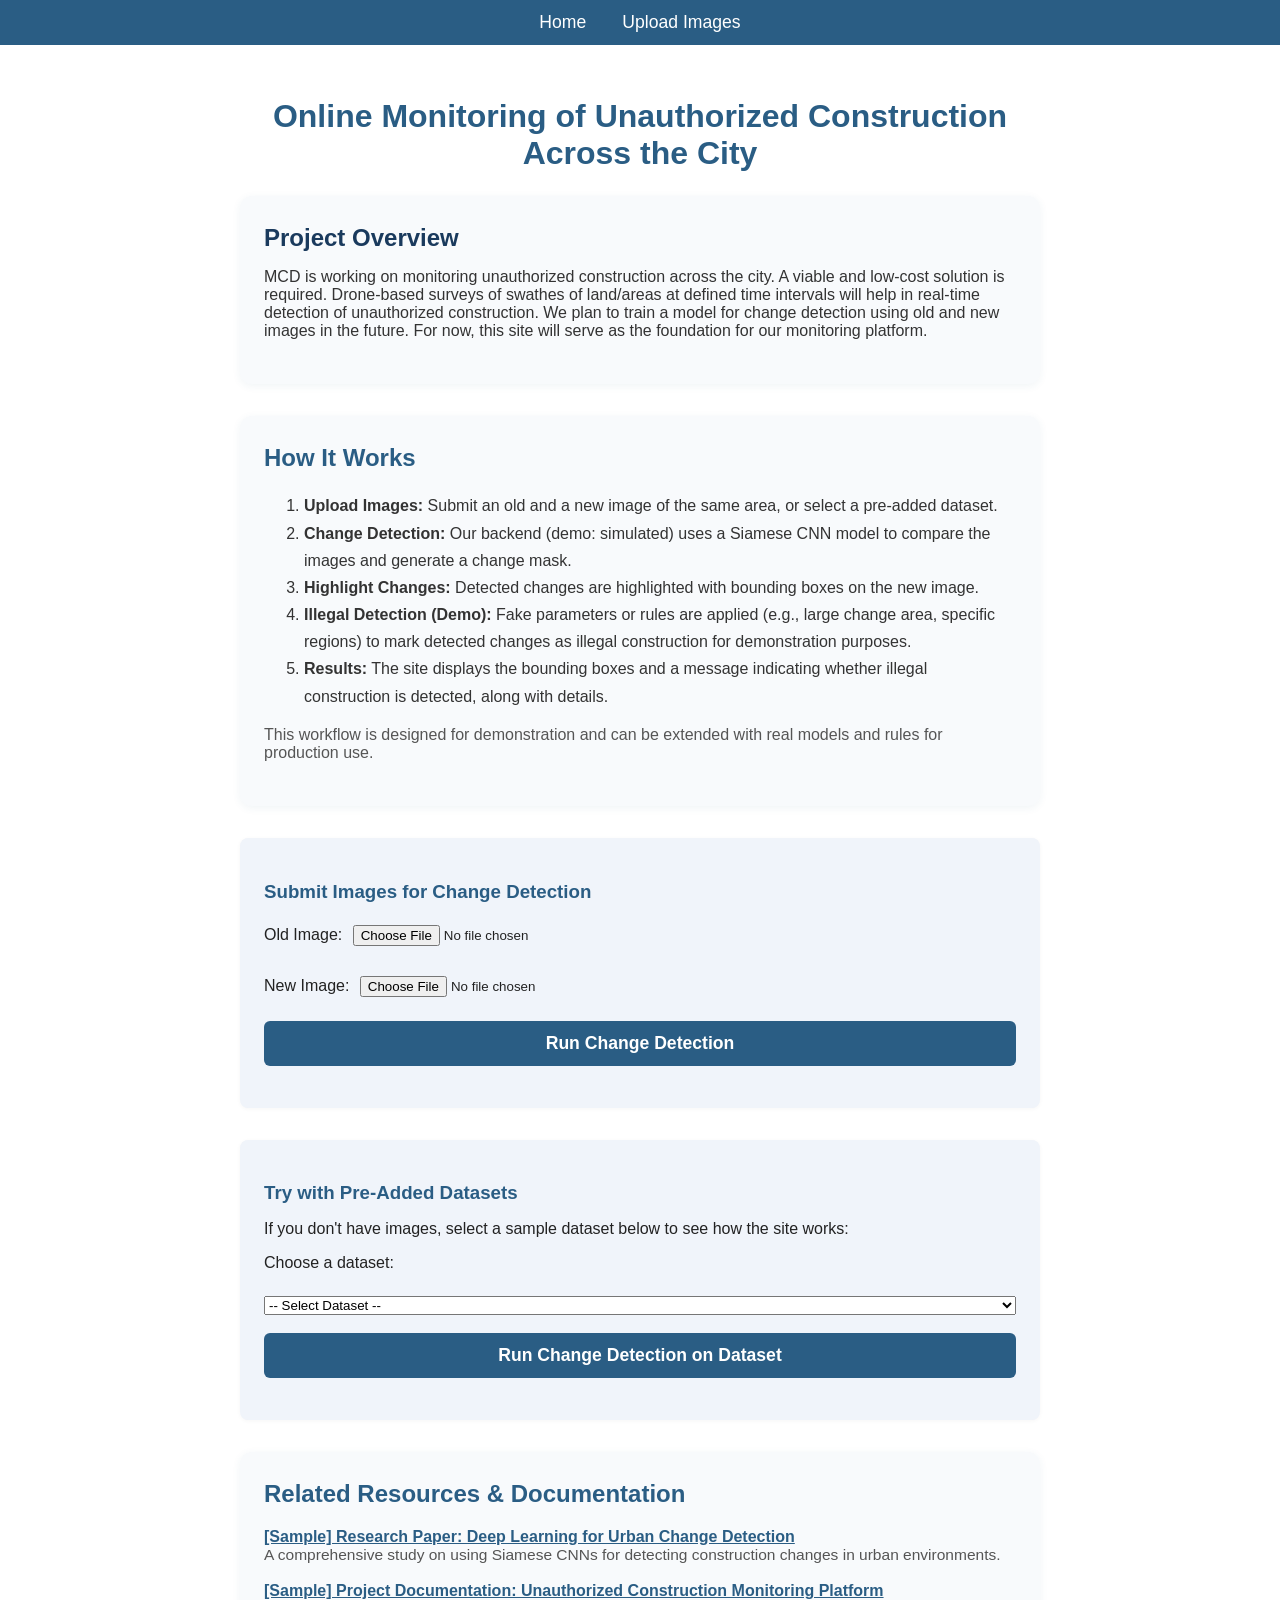
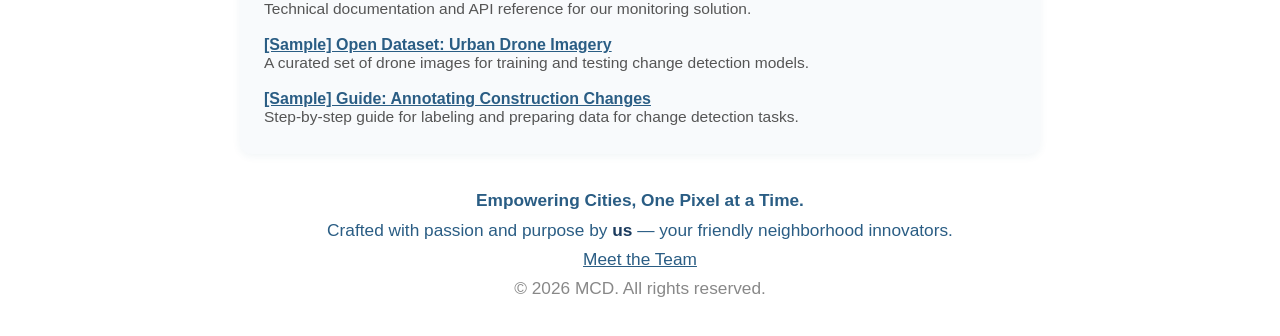
==== public/index.html @ 03b47538 "Add files via upload" ====
<!DOCTYPE html>
<html lang="en">
<head>
    <meta charset="UTF-8">
    <meta name="viewport" content="width=device-width, initial-scale=1.0">
    <title>Online Monitoring of Unauthorized Construction</title>
    <link rel="stylesheet" href="../src/style.css">
</head>
<body>
    <div class="container">
        <nav>
            <ul>
                <li><a href="#home">Home</a></li>
                <li><a href="#upload">Upload Images</a></li>
                <!-- About removed from nav -->
            </ul>
        </nav>
        <div class="content">
            <header>
                <h1>Online Monitoring of Unauthorized Construction Across the City</h1>
            </header>
            <main>
                <section class="box-section description">
                    <h2>Project Overview</h2>
                    <p>
                        MCD is working on monitoring unauthorized construction across the city. A viable and low-cost solution is required. Drone-based surveys of swathes of land/areas at defined time intervals will help in real-time detection of unauthorized construction. We plan to train a model for change detection using old and new images in the future. For now, this site will serve as the foundation for our monitoring platform.
                    </p>
                </section>

                <section class="box-section how-it-works" id="how-it-works">
                    <h2>How It Works</h2>
                    <ol style="line-height:1.7;">
                        <li><strong>Upload Images:</strong> Submit an old and a new image of the same area, or select a pre-added dataset.</li>
                        <li><strong>Change Detection:</strong> Our backend (demo: simulated) uses a Siamese CNN model to compare the images and generate a change mask.</li>
                        <li><strong>Highlight Changes:</strong> Detected changes are highlighted with bounding boxes on the new image.</li>
                        <li><strong>Illegal Detection (Demo):</strong> Fake parameters or rules are applied (e.g., large change area, specific regions) to mark detected changes as illegal construction for demonstration purposes.</li>
                        <li><strong>Results:</strong> The site displays the bounding boxes and a message indicating whether illegal construction is detected, along with details.</li>
                    </ol>
                    <p style="margin-top:16px; color:#555;">This workflow is designed for demonstration and can be extended with real models and rules for production use.</p>
                </section>
                <section class="upload-section" id="upload">
                    <h3>Submit Images for Change Detection</h3>
                    <form class="upload-form" id="imageUploadForm">
                        <div>
                            <label for="oldImage">Old Image:</label>
                            <input type="file" id="oldImage" name="oldImage" accept="image/*" required>
                        </div>
                        <div>
                            <label for="newImage">New Image:</label>
                            <input type="file" id="newImage" name="newImage" accept="image/*" required>
                        </div>
                        <button type="submit">Run Change Detection</button>
                    </form>
                    <div id="result" style="margin-top:18px;"></div>
                </section>

                <section class="upload-section" id="datasets">
                    <h3>Try with Pre-Added Datasets</h3>
                    <p>If you don't have images, select a sample dataset below to see how the site works:</p>
                    <form class="upload-form" id="datasetForm">
                        <label for="datasetSelect">Choose a dataset:</label>
                        <select id="datasetSelect" name="datasetSelect">
                            <option value="">-- Select Dataset --</option>
                            <option value="set1">Sample Area 1</option>
                            <option value="set2">Sample Area 2</option>
                            <option value="set3">Sample Area 3</option>
                        </select>
                        <button type="submit">Run Change Detection on Dataset</button>
                    </form>
                    <div id="datasetResult" style="margin-top:18px;"></div>
                </section>
            </main>
            <!-- Resources section just above the footer -->
            <section class="box-section resources-section" id="resources">
                <h2>Related Resources & Documentation</h2>
                <ul style="list-style: none; padding: 0; margin: 0;">
                    <li style="margin-bottom: 18px;">
                        <a href="#" style="color:#2a5d84; font-weight:600; text-decoration:underline;">[Sample] Research Paper: Deep Learning for Urban Change Detection</a><br>
                        <span style="color:#555; font-size:0.97rem;">A comprehensive study on using Siamese CNNs for detecting construction changes in urban environments.</span>
                    </li>
                    <li style="margin-bottom: 18px;">
                        <a href="#" style="color:#2a5d84; font-weight:600; text-decoration:underline;">[Sample] Project Documentation: Unauthorized Construction Monitoring Platform</a><br>
                        <span style="color:#555; font-size:0.97rem;">Technical documentation and API reference for our monitoring solution.</span>
                    </li>
                    <li style="margin-bottom: 18px;">
                        <a href="#" style="color:#2a5d84; font-weight:600; text-decoration:underline;">[Sample] Open Dataset: Urban Drone Imagery</a><br>
                        <span style="color:#555; font-size:0.97rem;">A curated set of drone images for training and testing change detection models.</span>
                    </li>
                    <li>
                        <a href="#" style="color:#2a5d84; font-weight:600; text-decoration:underline;">[Sample] Guide: Annotating Construction Changes</a><br>
                        <span style="color:#555; font-size:0.97rem;">Step-by-step guide for labeling and preparing data for change detection tasks.</span>
                    </li>
                </ul>
            </section>
            <footer>
                <div style="text-align:center; color:#2a5d84; font-size:1.08rem; line-height:1.7;">
                    <strong>Empowering Cities, One Pixel at a Time.</strong><br>
                    Crafted with passion and purpose by <span style="font-weight:600; color:#1a3a5d;">us</span> — your friendly neighborhood innovators.<br>
                    <a href="about.html" style="color:#2a5d84; text-decoration:underline; font-weight:500;">Meet the Team</a><br>
                    <span style="color:#888;">&copy; 2026 MCD. All rights reserved.</span>
                </div>
            </footer>
        </div>
    </div>
    <script src="../src/main.js"></script>
</body>
</html>
---- src/style.css ----
/* Boxed section styling for main topics */
.box-section {
    background: #f8fafc;
    border-radius: 12px;
    box-shadow: 0 2px 8px rgba(42,93,132,0.07);
    padding: 28px 24px;
    margin: 32px 0;
    transition: box-shadow 0.2s;
}
.box-section:hover {
    box-shadow: 0 8px 32px rgba(42,93,132,0.18);
    transition: box-shadow 0.22s;
}
.box-section h2 {
    color: #2a5d84;
    margin-top: 0;
}
.box-section p, .box-section ol {
    color: #333;
}
@media (max-width: 800px) {
    .team-section {
        flex-direction: column;
        gap: 24px;
    }
    .content {
        padding: 16px;
    }
}

@media (max-width: 600px) {
    .container {
        padding: 0;
    }
    .content {
        padding: 8px;
        max-width: 100vw;
    }
    header h1, .description h2, .upload-section h3, .how-it-works h2 {
        text-align: center;
    }
    .description, .upload-section, .how-it-works {
        text-align: center;
        padding-left: 0 !important;
        padding-right: 0 !important;
    }
    nav ul {
        flex-direction: column;
        align-items: center;
    }
    nav ul li {
        margin: 8px 0;
    }
    footer div {
        font-size: 0.98rem;
        padding: 8px 4px;
    }
}
body {
    margin: 0;
    font-family: 'Segoe UI', Arial, sans-serif;
    background: #f4f6f8;
    color: #222;
}

.container {
    width: 100vw;
    min-height: 100vh;
    margin: 0;
    background: #fff;
    box-shadow: 0 2px 8px rgba(0,0,0,0.08);
    border-radius: 0;
    padding: 0;
    display: flex;
    flex-direction: column;
    align-items: center;
}

.content {
    max-width: 800px;
    width: 100%;
    padding: 32px;
}

nav {
    background: #2a5d84;
    padding: 12px 0;
    width: 100vw;
    border-radius: 0;
}
nav ul {
    list-style: none;
    display: flex;
    justify-content: center;
    margin: 0;
    padding: 0;
}
nav ul li {
    margin: 0 18px;
}
nav ul li a {
    color: #fff;
    text-decoration: none;
    font-weight: 500;
    font-size: 1.1rem;
    transition: color 0.2s;
}
nav ul li a:hover {
    color: #ffd700;
}

header h1 {
    font-size: 2rem;
    margin-bottom: 16px;
    color: #2a5d84;
    text-align: center;
}

.description {
    margin-top: 24px;
}

.description h2 {
    color: #1a3a5d;
    margin-bottom: 8px;
}

.upload-section {
    margin-top: 32px;
    padding: 24px;
    background: #f0f4fa;
    border-radius: 8px;
    box-shadow: 0 1px 4px rgba(0,0,0,0.04);
}
.upload-section h3 {
    margin-bottom: 16px;
    color: #2a5d84;
}
.upload-form {
    display: flex;
    flex-direction: column;
    gap: 18px;
}
.upload-form label {
    font-weight: 500;
    margin-bottom: 6px;
}
.upload-form input[type="file"] {
    padding: 6px;
}
.upload-form button {
    background: #2a5d84;
    color: #fff;
    border: none;
    padding: 12px 0;
    border-radius: 6px;
    font-size: 1.1rem;
    font-weight: 600;
    cursor: pointer;
    transition: background 0.2s;
}
.upload-form button:hover {
    background: #1a3a5d;
}

footer {
    margin-top: 32px;
    text-align: center;
    color: #888;
    font-size: 0.95rem;
}
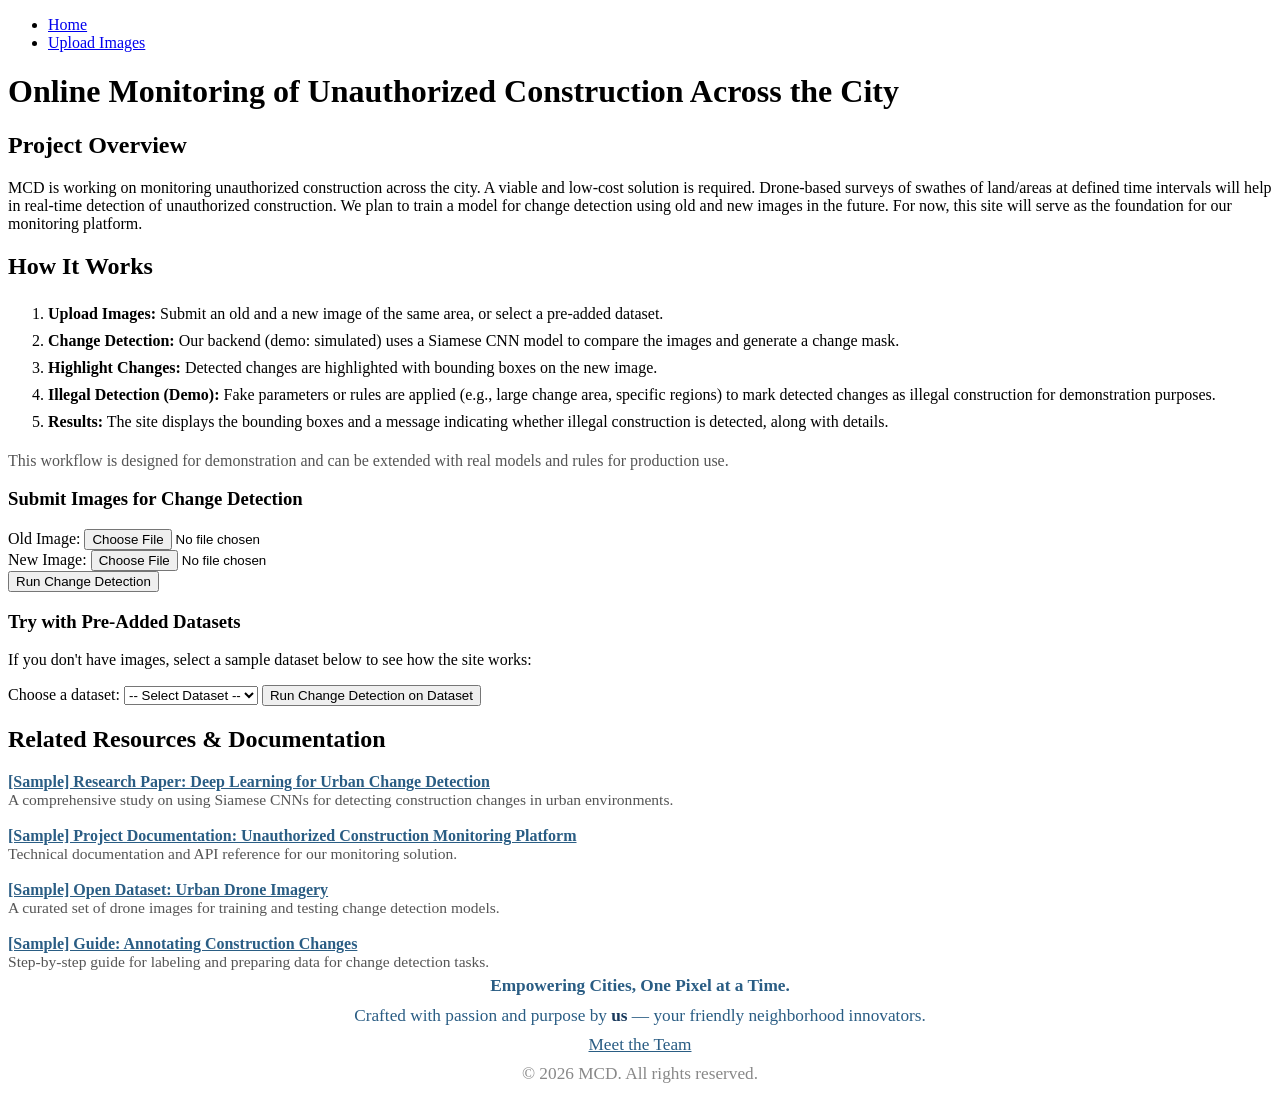
==== commit 8004d3bc: "bug fixes" ====
--- a/public/index.html
+++ b/public/index.html
@@ -5,7 +5,7 @@
     <meta charset="UTF-8">
     <meta name="viewport" content="width=device-width, initial-scale=1.0">
     <title>Online Monitoring of Unauthorized Construction</title>
-    <link rel="stylesheet" href="../src/style.css">
+    <link rel="stylesheet" href="src/style.css">
 </head>
 <body>
     <div class="container">
@@ -106,3 +106,4 @@
     <script src="../src/main.js"></script>
 </body>
 </html>
+
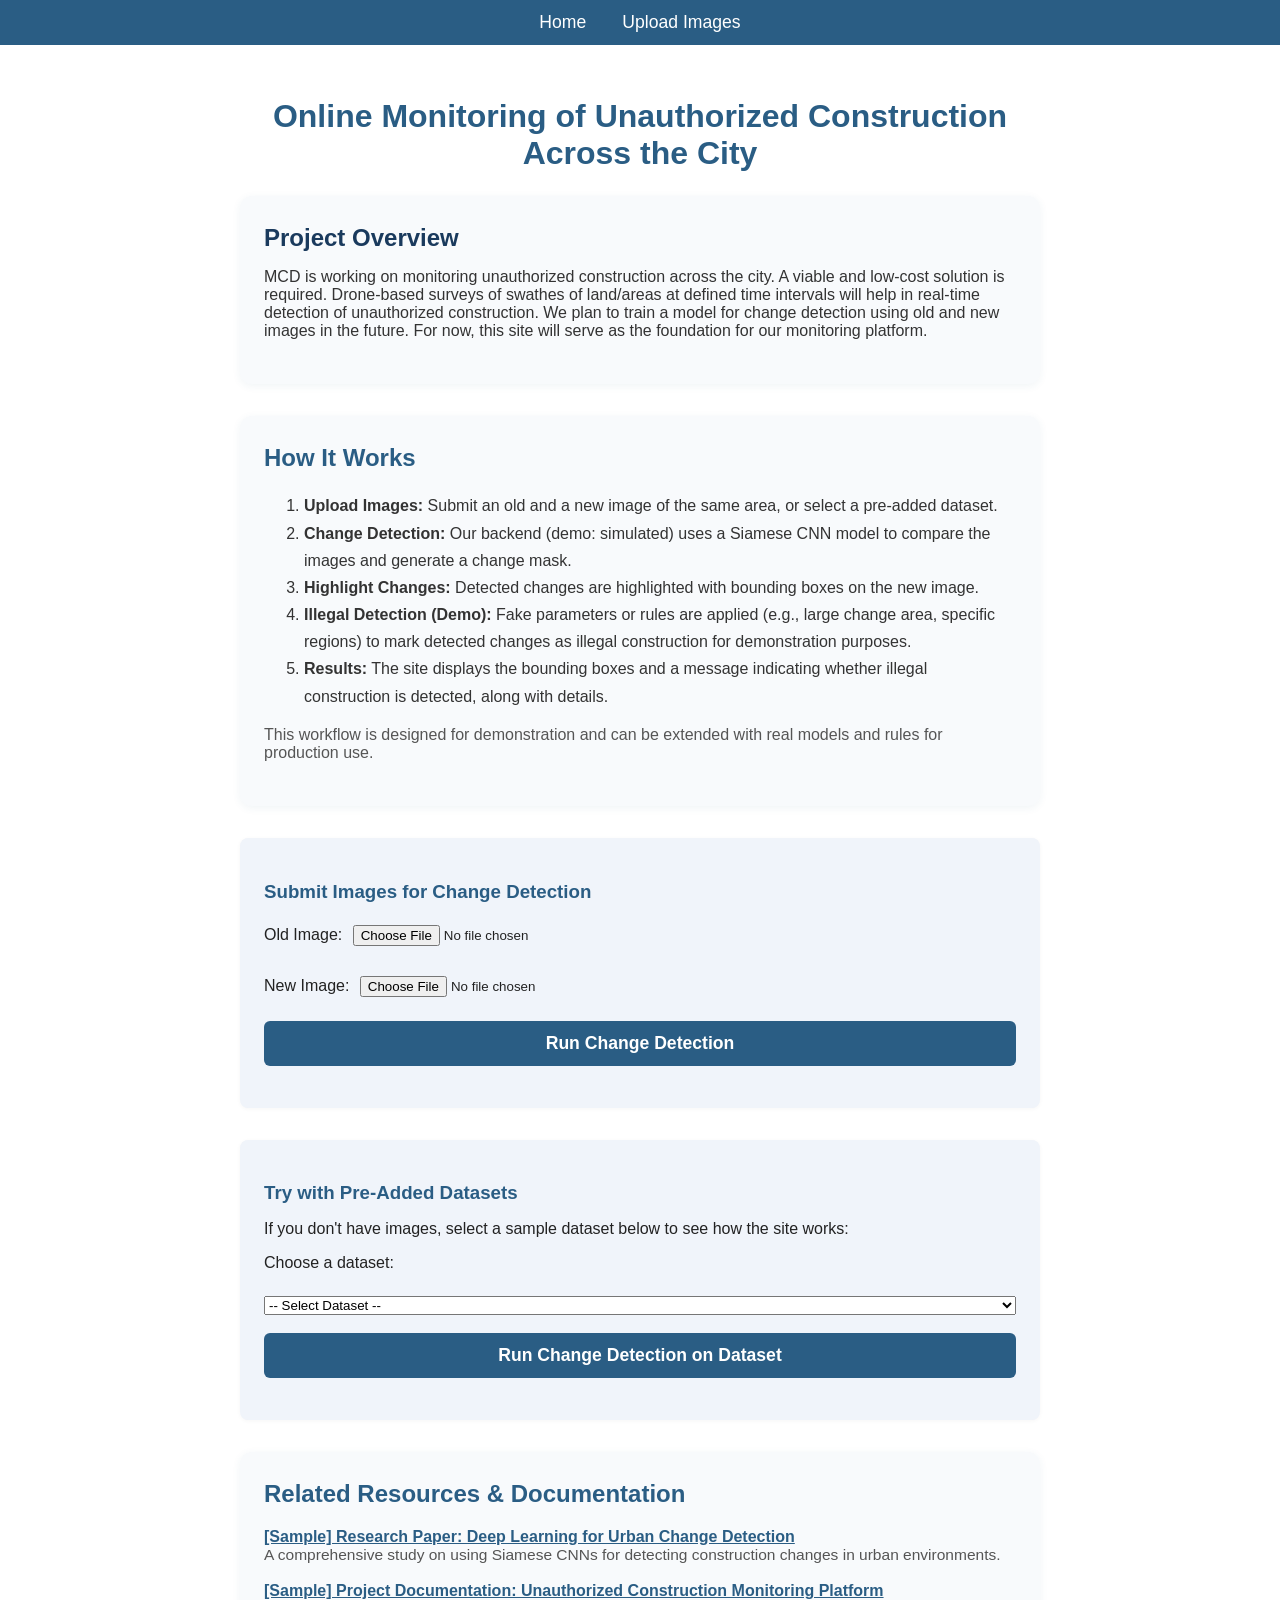
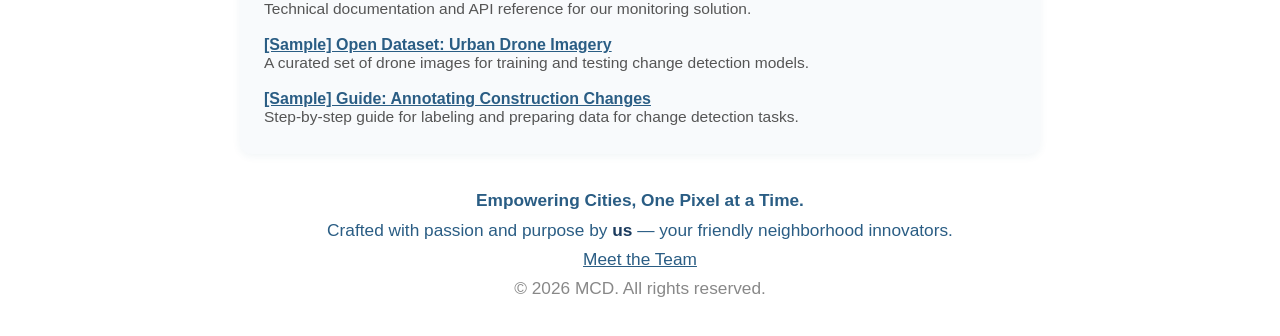
==== commit 2bfeb1fb: "Add files via upload" ====
--- a/public/index.html
+++ b/public/index.html
@@ -5,7 +5,7 @@
     <meta charset="UTF-8">
     <meta name="viewport" content="width=device-width, initial-scale=1.0">
     <title>Online Monitoring of Unauthorized Construction</title>
-    <link rel="stylesheet" href="src/style.css">
+    <link rel="stylesheet" href="style.css">
 </head>
 <body>
     <div class="container">
@@ -103,7 +103,6 @@
             </footer>
         </div>
     </div>
-    <script src="../src/main.js"></script>
+    <script src="main.js"></script>
 </body>
 </html>
-
--- a/public/style.css
+++ b/public/style.css
@@ -0,0 +1,171 @@
+/* Boxed section styling for main topics */
+.box-section {
+    background: #f8fafc;
+    border-radius: 12px;
+    box-shadow: 0 2px 8px rgba(42,93,132,0.07);
+    padding: 28px 24px;
+    margin: 32px 0;
+    transition: box-shadow 0.2s;
+}
+.box-section:hover {
+    box-shadow: 0 8px 32px rgba(42,93,132,0.18);
+    transition: box-shadow 0.22s;
+}
+.box-section h2 {
+    color: #2a5d84;
+    margin-top: 0;
+}
+.box-section p, .box-section ol {
+    color: #333;
+}
+@media (max-width: 800px) {
+    .team-section {
+        flex-direction: column;
+        gap: 24px;
+    }
+    .content {
+        padding: 16px;
+    }
+}
+
+@media (max-width: 600px) {
+    .container {
+        padding: 0;
+    }
+    .content {
+        padding: 8px;
+        max-width: 100vw;
+    }
+    header h1, .description h2, .upload-section h3, .how-it-works h2 {
+        text-align: center;
+    }
+    .description, .upload-section, .how-it-works {
+        text-align: center;
+        padding-left: 0 !important;
+        padding-right: 0 !important;
+    }
+    nav ul {
+        flex-direction: column;
+        align-items: center;
+    }
+    nav ul li {
+        margin: 8px 0;
+    }
+    footer div {
+        font-size: 0.98rem;
+        padding: 8px 4px;
+    }
+}
+body {
+    margin: 0;
+    font-family: 'Segoe UI', Arial, sans-serif;
+    background: #f4f6f8;
+    color: #222;
+}
+
+.container {
+    width: 100vw;
+    min-height: 100vh;
+    margin: 0;
+    background: #fff;
+    box-shadow: 0 2px 8px rgba(0,0,0,0.08);
+    border-radius: 0;
+    padding: 0;
+    display: flex;
+    flex-direction: column;
+    align-items: center;
+}
+
+.content {
+    max-width: 800px;
+    width: 100%;
+    padding: 32px;
+}
+
+nav {
+    background: #2a5d84;
+    padding: 12px 0;
+    width: 100vw;
+    border-radius: 0;
+}
+nav ul {
+    list-style: none;
+    display: flex;
+    justify-content: center;
+    margin: 0;
+    padding: 0;
+}
+nav ul li {
+    margin: 0 18px;
+}
+nav ul li a {
+    color: #fff;
+    text-decoration: none;
+    font-weight: 500;
+    font-size: 1.1rem;
+    transition: color 0.2s;
+}
+nav ul li a:hover {
+    color: #ffd700;
+}
+
+header h1 {
+    font-size: 2rem;
+    margin-bottom: 16px;
+    color: #2a5d84;
+    text-align: center;
+}
+
+.description {
+    margin-top: 24px;
+}
+
+.description h2 {
+    color: #1a3a5d;
+    margin-bottom: 8px;
+}
+
+.upload-section {
+    margin-top: 32px;
+    padding: 24px;
+    background: #f0f4fa;
+    border-radius: 8px;
+    box-shadow: 0 1px 4px rgba(0,0,0,0.04);
+}
+.upload-section h3 {
+    margin-bottom: 16px;
+    color: #2a5d84;
+}
+.upload-form {
+    display: flex;
+    flex-direction: column;
+    gap: 18px;
+}
+.upload-form label {
+    font-weight: 500;
+    margin-bottom: 6px;
+}
+.upload-form input[type="file"] {
+    padding: 6px;
+}
+.upload-form button {
+    background: #2a5d84;
+    color: #fff;
+    border: none;
+    padding: 12px 0;
+    border-radius: 6px;
+    font-size: 1.1rem;
+    font-weight: 600;
+    cursor: pointer;
+    transition: background 0.2s;
+}
+.upload-form button:hover {
+    background: #1a3a5d;
+}
+
+footer {
+    margin-top: 32px;
+    text-align: center;
+    color: #888;
+    font-size: 0.95rem;
+}
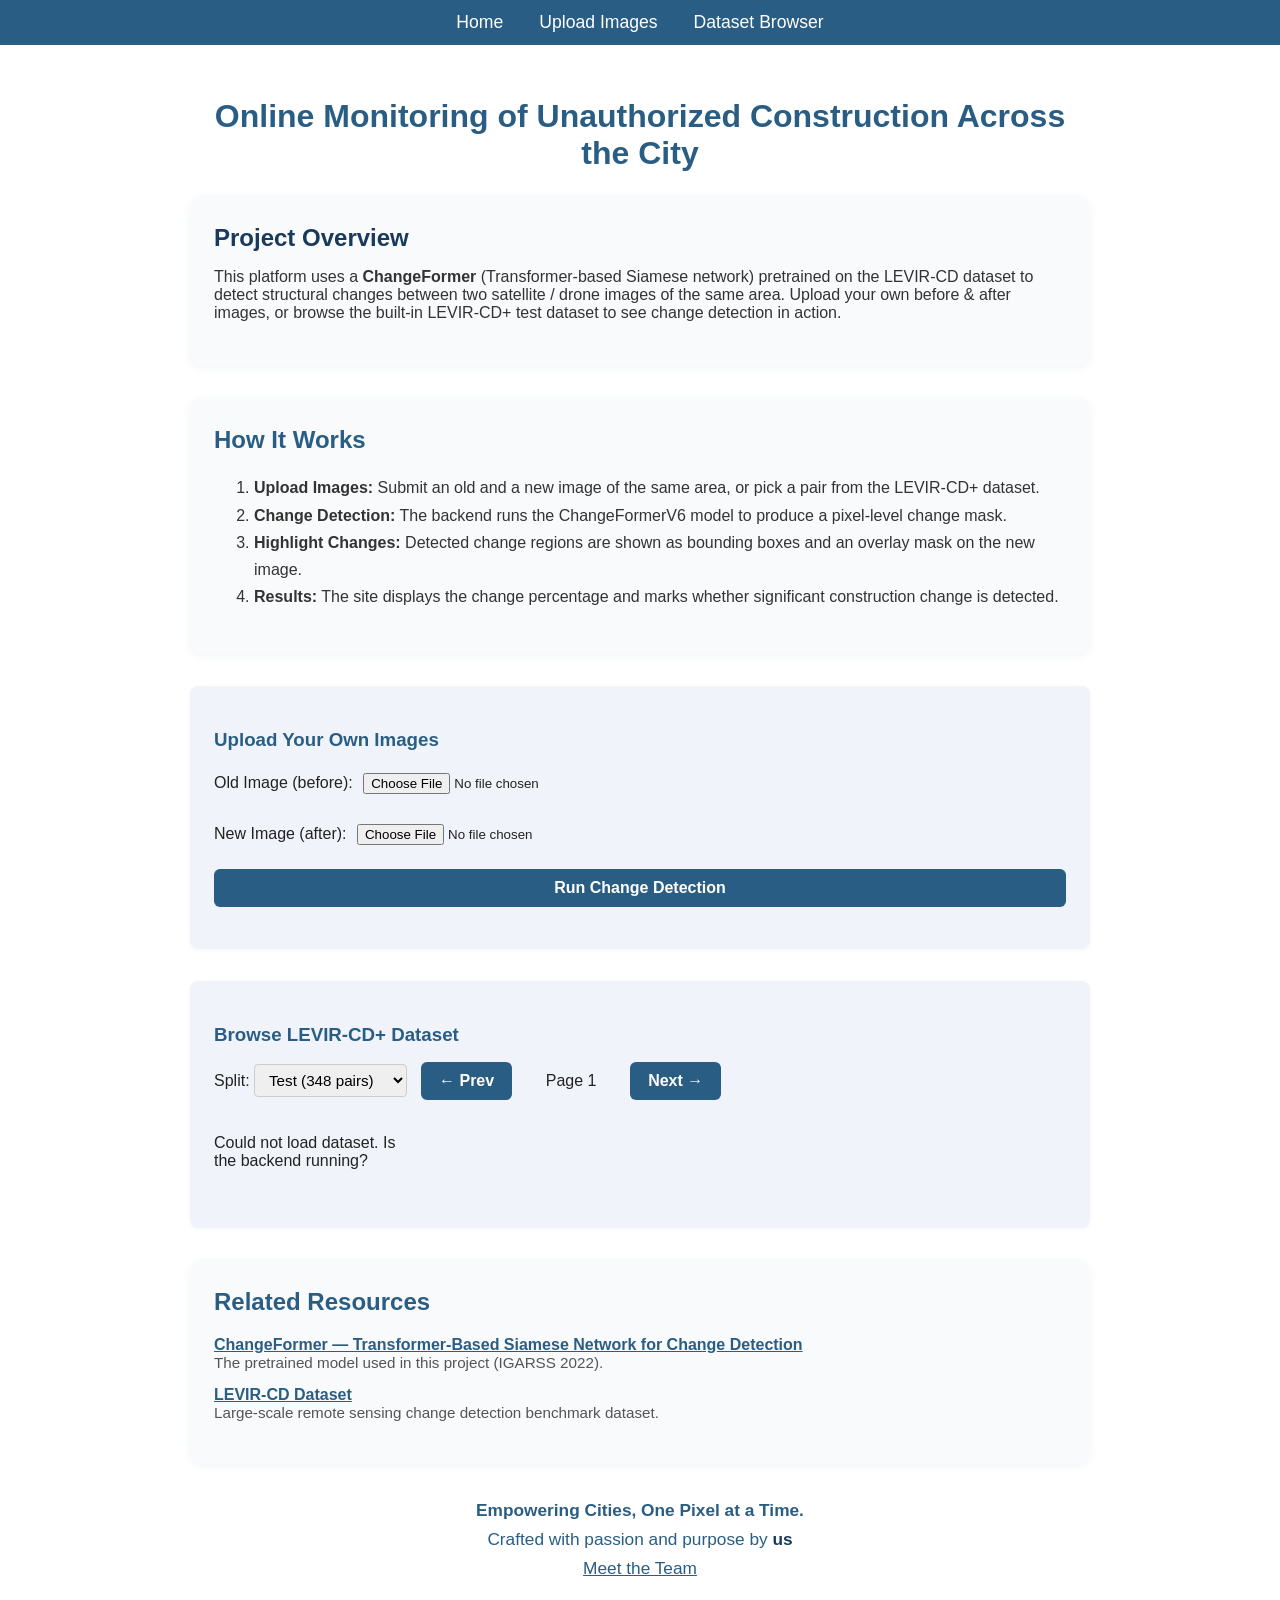
==== commit 9575cd18: "Add files via upload" ====
--- a/public/index.html
+++ b/public/index.html
@@ -13,92 +13,91 @@
             <ul>
                 <li><a href="#home">Home</a></li>
                 <li><a href="#upload">Upload Images</a></li>
-                <!-- About removed from nav -->
+                <li><a href="#dataset-browser">Dataset Browser</a></li>
             </ul>
         </nav>
         <div class="content">
-            <header>
+            <header id="home">
                 <h1>Online Monitoring of Unauthorized Construction Across the City</h1>
             </header>
             <main>
                 <section class="box-section description">
                     <h2>Project Overview</h2>
                     <p>
-                        MCD is working on monitoring unauthorized construction across the city. A viable and low-cost solution is required. Drone-based surveys of swathes of land/areas at defined time intervals will help in real-time detection of unauthorized construction. We plan to train a model for change detection using old and new images in the future. For now, this site will serve as the foundation for our monitoring platform.
+                        This platform uses a <strong>ChangeFormer</strong> (Transformer-based Siamese network)
+                        pretrained on the LEVIR-CD dataset to detect structural changes between two satellite / drone
+                        images of the same area. Upload your own before &amp; after images, or browse the built-in
+                        LEVIR-CD+ test dataset to see change detection in action.
                     </p>
                 </section>
 
                 <section class="box-section how-it-works" id="how-it-works">
                     <h2>How It Works</h2>
                     <ol style="line-height:1.7;">
-                        <li><strong>Upload Images:</strong> Submit an old and a new image of the same area, or select a pre-added dataset.</li>
-                        <li><strong>Change Detection:</strong> Our backend (demo: simulated) uses a Siamese CNN model to compare the images and generate a change mask.</li>
-                        <li><strong>Highlight Changes:</strong> Detected changes are highlighted with bounding boxes on the new image.</li>
-                        <li><strong>Illegal Detection (Demo):</strong> Fake parameters or rules are applied (e.g., large change area, specific regions) to mark detected changes as illegal construction for demonstration purposes.</li>
-                        <li><strong>Results:</strong> The site displays the bounding boxes and a message indicating whether illegal construction is detected, along with details.</li>
+                        <li><strong>Upload Images:</strong> Submit an old and a new image of the same area, or pick a pair from the LEVIR-CD+ dataset.</li>
+                        <li><strong>Change Detection:</strong> The backend runs the ChangeFormerV6 model to produce a pixel-level change mask.</li>
+                        <li><strong>Highlight Changes:</strong> Detected change regions are shown as bounding boxes and an overlay mask on the new image.</li>
+                        <li><strong>Results:</strong> The site displays the change percentage and marks whether significant construction change is detected.</li>
                     </ol>
-                    <p style="margin-top:16px; color:#555;">This workflow is designed for demonstration and can be extended with real models and rules for production use.</p>
                 </section>
+
+                <!-- Upload section -->
                 <section class="upload-section" id="upload">
-                    <h3>Submit Images for Change Detection</h3>
+                    <h3>Upload Your Own Images</h3>
                     <form class="upload-form" id="imageUploadForm">
                         <div>
-                            <label for="oldImage">Old Image:</label>
+                            <label for="oldImage">Old Image (before):</label>
                             <input type="file" id="oldImage" name="oldImage" accept="image/*" required>
                         </div>
                         <div>
-                            <label for="newImage">New Image:</label>
+                            <label for="newImage">New Image (after):</label>
                             <input type="file" id="newImage" name="newImage" accept="image/*" required>
                         </div>
                         <button type="submit">Run Change Detection</button>
                     </form>
                     <div id="result" style="margin-top:18px;"></div>
+                    <div id="uploadVisual" class="result-grid" style="display:none;"></div>
                 </section>
 
-                <section class="upload-section" id="datasets">
-                    <h3>Try with Pre-Added Datasets</h3>
-                    <p>If you don't have images, select a sample dataset below to see how the site works:</p>
-                    <form class="upload-form" id="datasetForm">
-                        <label for="datasetSelect">Choose a dataset:</label>
-                        <select id="datasetSelect" name="datasetSelect">
-                            <option value="">-- Select Dataset --</option>
-                            <option value="set1">Sample Area 1</option>
-                            <option value="set2">Sample Area 2</option>
-                            <option value="set3">Sample Area 3</option>
-                        </select>
-                        <button type="submit">Run Change Detection on Dataset</button>
-                    </form>
+                <!-- Dataset Browser -->
+                <section class="upload-section" id="dataset-browser">
+                    <h3>Browse LEVIR-CD+ Dataset</h3>
+                    <div class="dataset-controls">
+                        <label>Split:
+                            <select id="splitSelect">
+                                <option value="test" selected>Test (348 pairs)</option>
+                                <option value="train">Train (637 pairs)</option>
+                            </select>
+                        </label>
+                        <button id="prevPage" class="page-btn">&larr; Prev</button>
+                        <span id="pageInfo">Page 1</span>
+                        <button id="nextPage" class="page-btn">Next &rarr;</button>
+                    </div>
+                    <div id="datasetGrid" class="dataset-grid"></div>
                     <div id="datasetResult" style="margin-top:18px;"></div>
+                    <div id="datasetVisual" class="result-grid" style="display:none;"></div>
+                </section>
+
+                <!-- Resources -->
+                <section class="box-section resources-section" id="resources">
+                    <h2>Related Resources</h2>
+                    <ul style="list-style: none; padding: 0; margin: 0;">
+                        <li style="margin-bottom:14px;">
+                            <a href="https://github.com/wgcban/ChangeFormer" target="_blank" style="color:#2a5d84; font-weight:600;">ChangeFormer — Transformer-Based Siamese Network for Change Detection</a><br>
+                            <span style="color:#555; font-size:0.95rem;">The pretrained model used in this project (IGARSS 2022).</span>
+                        </li>
+                        <li style="margin-bottom:14px;">
+                            <a href="https://justchenhao.github.io/LEVIR/" target="_blank" style="color:#2a5d84; font-weight:600;">LEVIR-CD Dataset</a><br>
+                            <span style="color:#555; font-size:0.95rem;">Large-scale remote sensing change detection benchmark dataset.</span>
+                        </li>
+                    </ul>
                 </section>
             </main>
-            <!-- Resources section just above the footer -->
-            <section class="box-section resources-section" id="resources">
-                <h2>Related Resources & Documentation</h2>
-                <ul style="list-style: none; padding: 0; margin: 0;">
-                    <li style="margin-bottom: 18px;">
-                        <a href="#" style="color:#2a5d84; font-weight:600; text-decoration:underline;">[Sample] Research Paper: Deep Learning for Urban Change Detection</a><br>
-                        <span style="color:#555; font-size:0.97rem;">A comprehensive study on using Siamese CNNs for detecting construction changes in urban environments.</span>
-                    </li>
-                    <li style="margin-bottom: 18px;">
-                        <a href="#" style="color:#2a5d84; font-weight:600; text-decoration:underline;">[Sample] Project Documentation: Unauthorized Construction Monitoring Platform</a><br>
-                        <span style="color:#555; font-size:0.97rem;">Technical documentation and API reference for our monitoring solution.</span>
-                    </li>
-                    <li style="margin-bottom: 18px;">
-                        <a href="#" style="color:#2a5d84; font-weight:600; text-decoration:underline;">[Sample] Open Dataset: Urban Drone Imagery</a><br>
-                        <span style="color:#555; font-size:0.97rem;">A curated set of drone images for training and testing change detection models.</span>
-                    </li>
-                    <li>
-                        <a href="#" style="color:#2a5d84; font-weight:600; text-decoration:underline;">[Sample] Guide: Annotating Construction Changes</a><br>
-                        <span style="color:#555; font-size:0.97rem;">Step-by-step guide for labeling and preparing data for change detection tasks.</span>
-                    </li>
-                </ul>
-            </section>
             <footer>
                 <div style="text-align:center; color:#2a5d84; font-size:1.08rem; line-height:1.7;">
                     <strong>Empowering Cities, One Pixel at a Time.</strong><br>
-                    Crafted with passion and purpose by <span style="font-weight:600; color:#1a3a5d;">us</span> — your friendly neighborhood innovators.<br>
-                    <a href="about.html" style="color:#2a5d84; text-decoration:underline; font-weight:500;">Meet the Team</a><br>
-                    <span style="color:#888;">&copy; 2026 MCD. All rights reserved.</span>
+                    Crafted with passion and purpose by <span style="font-weight:600; color:#1a3a5d;">us</span><br>
+                    <a href="about.html" style="color:#2a5d84; text-decoration:underline; font-weight:500;">Meet the Team</a>
                 </div>
             </footer>
         </div>
--- a/public/style.css
+++ b/public/style.css
@@ -18,44 +18,7 @@
 .box-section p, .box-section ol {
     color: #333;
 }
-@media (max-width: 800px) {
-    .team-section {
-        flex-direction: column;
-        gap: 24px;
-    }
-    .content {
-        padding: 16px;
-    }
-}
-
-@media (max-width: 600px) {
-    .container {
-        padding: 0;
-    }
-    .content {
-        padding: 8px;
-        max-width: 100vw;
-    }
-    header h1, .description h2, .upload-section h3, .how-it-works h2 {
-        text-align: center;
-    }
-    .description, .upload-section, .how-it-works {
-        text-align: center;
-        padding-left: 0 !important;
-        padding-right: 0 !important;
-    }
-    nav ul {
-        flex-direction: column;
-        align-items: center;
-    }
-    nav ul li {
-        margin: 8px 0;
-    }
-    footer div {
-        font-size: 0.98rem;
-        padding: 8px 4px;
-    }
-}
+
 body {
     margin: 0;
     font-family: 'Segoe UI', Arial, sans-serif;
@@ -77,7 +40,7 @@
 }
 
 .content {
-    max-width: 800px;
+    max-width: 900px;
     width: 100%;
     padding: 32px;
 }
@@ -148,19 +111,23 @@
 .upload-form input[type="file"] {
     padding: 6px;
 }
-.upload-form button {
+.upload-form button, .ds-detect-btn, .page-btn {
     background: #2a5d84;
     color: #fff;
     border: none;
-    padding: 12px 0;
+    padding: 10px 18px;
     border-radius: 6px;
-    font-size: 1.1rem;
+    font-size: 1rem;
     font-weight: 600;
     cursor: pointer;
     transition: background 0.2s;
 }
-.upload-form button:hover {
+.upload-form button:hover, .ds-detect-btn:hover, .page-btn:hover {
     background: #1a3a5d;
+}
+.page-btn:disabled {
+    background: #aaa;
+    cursor: default;
 }
 
 footer {
@@ -169,3 +136,128 @@
     color: #888;
     font-size: 0.95rem;
 }
+
+/* ---- Dataset browser ---- */
+.dataset-controls {
+    display: flex;
+    align-items: center;
+    gap: 14px;
+    margin-bottom: 18px;
+    flex-wrap: wrap;
+}
+.dataset-controls select {
+    padding: 6px 10px;
+    border-radius: 4px;
+    border: 1px solid #ccc;
+    font-size: 0.95rem;
+}
+#pageInfo {
+    font-weight: 500;
+    min-width: 90px;
+    text-align: center;
+}
+
+.dataset-grid {
+    display: grid;
+    grid-template-columns: repeat(auto-fill, minmax(200px, 1fr));
+    gap: 16px;
+}
+
+.ds-card {
+    background: #fff;
+    border: 1px solid #e0e4ea;
+    border-radius: 8px;
+    padding: 10px;
+    text-align: center;
+    transition: box-shadow 0.2s;
+}
+.ds-card:hover {
+    box-shadow: 0 4px 16px rgba(42,93,132,0.15);
+}
+.ds-imgs {
+    display: flex;
+    gap: 4px;
+    justify-content: center;
+    margin-bottom: 6px;
+}
+.ds-imgs img {
+    width: 48%;
+    aspect-ratio: 1;
+    object-fit: cover;
+    border-radius: 4px;
+    border: 1px solid #ddd;
+}
+.ds-name {
+    font-size: 0.85rem;
+    color: #555;
+    margin-bottom: 6px;
+}
+.ds-detect-btn {
+    font-size: 0.85rem;
+    padding: 6px 14px;
+}
+
+/* ---- Result visualization grid ---- */
+.result-grid {
+    display: grid;
+    grid-template-columns: repeat(auto-fit, minmax(220px, 1fr));
+    gap: 16px;
+    margin-top: 16px;
+}
+.vis-col {
+    text-align: center;
+}
+.vis-col h4 {
+    color: #2a5d84;
+    margin: 0 0 6px 0;
+}
+.vis-col img, .vis-col canvas {
+    max-width: 100%;
+    border-radius: 6px;
+    border: 1px solid #ddd;
+}
+
+/* ---- Image zoom modal ---- */
+.img-modal-overlay {
+    position: fixed;
+    inset: 0;
+    background: rgba(0, 0, 0, 0.8);
+    display: flex;
+    align-items: center;
+    justify-content: center;
+    z-index: 1000;
+    cursor: zoom-out;
+}
+
+.img-modal-content {
+    max-width: 95vw;
+    max-height: 95vh;
+    box-shadow: 0 0 24px rgba(0, 0, 0, 0.6);
+    border-radius: 8px;
+    background: #000;
+}
+
+.img-modal-content img {
+    display: block;
+    max-width: 100%;
+    max-height: 100%;
+}
+
+.img-modal-content canvas {
+    display: block;
+    max-width: 100%;
+    max-height: 100%;
+}
+
+.zoomable-image {
+    cursor: zoom-in;
+}
+
+/* ---- Responsive ---- */
+@media (max-width: 600px) {
+    .content { padding: 12px; }
+    .dataset-grid { grid-template-columns: repeat(auto-fill, minmax(150px, 1fr)); }
+    .result-grid { grid-template-columns: 1fr; }
+    nav ul { flex-direction: column; align-items: center; }
+    nav ul li { margin: 6px 0; }
+}
